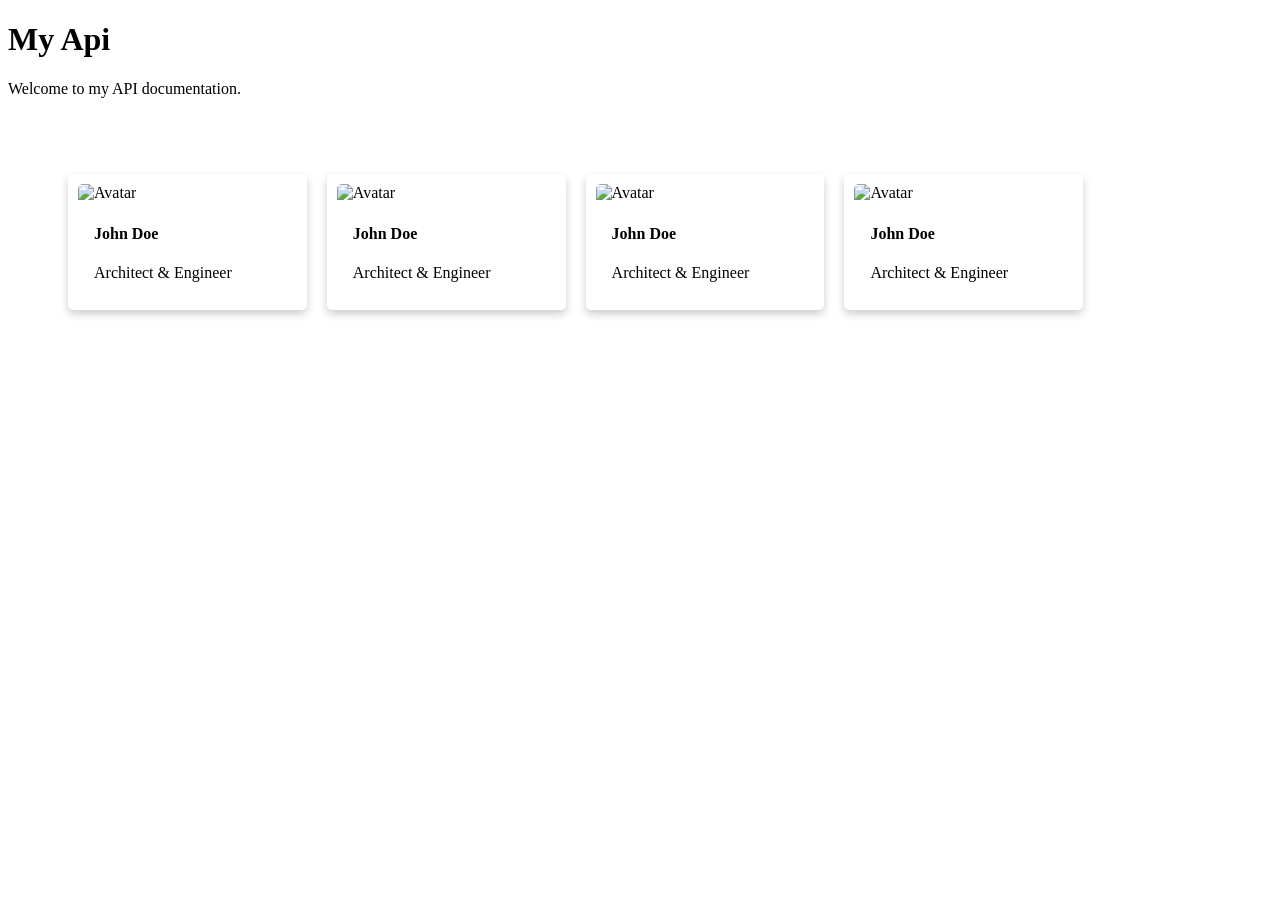
==== rickandmorty/index.html @ d054d3c2 "Mover el proyecto a su carpeta rickandmorty/" ====
<!doctype html>
<html lang="en">
  <head>
    <meta charset="UTF-8" />
    <meta name="viewport" content="width=device-width, initial-scale=1.0" />
    <title>My Api</title>
    <link rel="stylesheet" href="css/style.css" />
    <script src="js/script.js" defer></script>
  </head>
  <body>
    <main>
      <h1>My Api</h1>
      <p>Welcome to my API documentation.</p>

      <div id="content">
        <div class="card">
          <img
            src="https://www.w3schools.com/howto/img_avatar.png"
            alt="Avatar"
          />
          <div class="container">
            <h4><b>John Doe</b></h4>
            <p>Architect & Engineer</p>
          </div>
        </div>

        <div class="card">
          <img
            src="https://www.w3schools.com/howto/img_avatar.png"
            alt="Avatar"
          />
          <div class="container">
            <h4><b>John Doe</b></h4>
            <p>Architect & Engineer</p>
          </div>
        </div>

        <div class="card">
          <img
            src="https://www.w3schools.com/howto/img_avatar.png"
            alt="Avatar"
          />
          <div class="container">
            <h4><b>John Doe</b></h4>
            <p>Architect & Engineer</p>
          </div>
        </div>

        <div class="card">
          <img
            src="https://www.w3schools.com/howto/img_avatar.png"
            alt="Avatar"
          />
          <div class="container">
            <h4><b>John Doe</b></h4>
            <p>Architect & Engineer</p>
          </div>
        </div>
      </div>
    </main>
  </body>
</html>
---- rickandmorty/css/style.css ----
#content {
  display: flex;
  flex-wrap: wrap;
  flex-direction: row;
  justify-content: left;
  align-items: left;
  gap: 20px; /* Add some space between cards */
  padding: 60px; /* Add padding around the content */
}




.card {
  /* Add shadows to create the "card" effect */
  box-shadow: 0 4px 8px 0 rgba(0, 0, 0, 0.2);
  transition: 0.3s;
  border-radius: 5px; /* 5px rounded corners */
  border-color: #001;  
  width: calc(20% - 10px); 
  padding: 10px; /* Add some padding inside the card */
}

/* On mouse-over, add a deeper shadow */
.card:hover {
  box-shadow: 0 8px 16px 0 rgba(0, 0, 0, 0.2);
}

.card img {
  border-radius: 5px 5px 0 0; /* Rounded corners for the top of the image */
  width: 100%; /* Make the image take up the full width of the card */
}

/* Add some padding inside the card container */
.container {
  padding: 2px 16px;
}
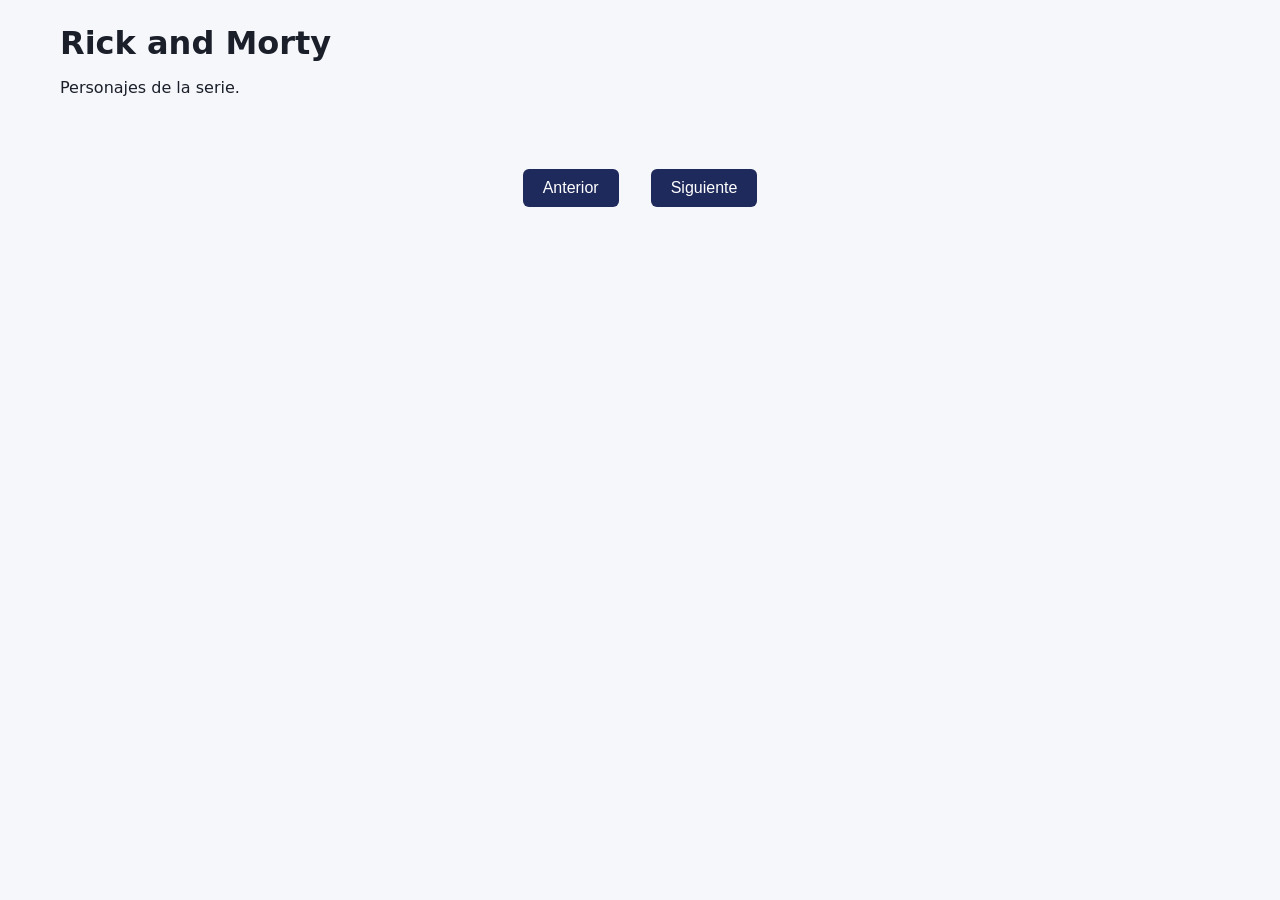
==== commit 40162b0e: "refactor(html): usar estructura semántica y agregar controles de paginación Se envuelve el título en" ====
--- a/rickandmorty/index.html
+++ b/rickandmorty/index.html
@@ -8,55 +8,19 @@
     <script src="js/script.js" defer></script>
   </head>
   <body>
+    <header>
+      <h1>Rick and Morty</h1>
+      <p>Personajes de la serie.</p>
+    </header>
+
     <main>
-      <h1>My Api</h1>
-      <p>Welcome to my API documentation.</p>
+      <div id="content" aria-label="Lista de personajes"></div>
 
-      <div id="content">
-        <div class="card">
-          <img
-            src="https://www.w3schools.com/howto/img_avatar.png"
-            alt="Avatar"
-          />
-          <div class="container">
-            <h4><b>John Doe</b></h4>
-            <p>Architect & Engineer</p>
-          </div>
-        </div>
-
-        <div class="card">
-          <img
-            src="https://www.w3schools.com/howto/img_avatar.png"
-            alt="Avatar"
-          />
-          <div class="container">
-            <h4><b>John Doe</b></h4>
-            <p>Architect & Engineer</p>
-          </div>
-        </div>
-
-        <div class="card">
-          <img
-            src="https://www.w3schools.com/howto/img_avatar.png"
-            alt="Avatar"
-          />
-          <div class="container">
-            <h4><b>John Doe</b></h4>
-            <p>Architect & Engineer</p>
-          </div>
-        </div>
-
-        <div class="card">
-          <img
-            src="https://www.w3schools.com/howto/img_avatar.png"
-            alt="Avatar"
-          />
-          <div class="container">
-            <h4><b>John Doe</b></h4>
-            <p>Architect & Engineer</p>
-          </div>
-        </div>
-      </div>
+      <nav class="pagination" aria-label="Paginación">
+        <button id="prev" type="button">Anterior</button>
+        <span id="page-number"></span>
+        <button id="next" type="button">Siguiente</button>
+      </nav>
     </main>
   </body>
 </html>
--- a/rickandmorty/css/style.css
+++ b/rickandmorty/css/style.css
@@ -1,39 +1,92 @@
-#content {
-  display: flex;
-  flex-wrap: wrap;
-  flex-direction: row;
-  justify-content: left;
-  align-items: left;
-  gap: 20px; /* Add some space between cards */
-  padding: 60px; /* Add padding around the content */
+* {
+  box-sizing: border-box;
 }
 
+body {
+  margin: 0;
+  font-family: system-ui, Arial, sans-serif;
+  color: #1b1f2a;
+  background: #f6f7fb;
+}
 
+header {
+  padding: 1.5rem 3.75rem 0;
+}
 
+header h1 {
+  margin: 0 0 0.25rem;
+}
+
+#content {
+  display: grid;
+  grid-template-columns: repeat(auto-fill, minmax(12.5rem, 1fr));
+  gap: 1.25rem;
+  padding: 1.5rem 3.75rem;
+}
 
 .card {
-  /* Add shadows to create the "card" effect */
-  box-shadow: 0 4px 8px 0 rgba(0, 0, 0, 0.2);
+  background: #fff;
+  box-shadow: 0 0.25rem 0.5rem 0 rgba(0, 0, 0, 0.2);
   transition: 0.3s;
-  border-radius: 5px; /* 5px rounded corners */
-  border-color: #001;  
-  width: calc(20% - 10px); 
-  padding: 10px; /* Add some padding inside the card */
+  border-radius: 0.5rem;
+  overflow: hidden;
 }
 
 /* On mouse-over, add a deeper shadow */
 .card:hover {
-  box-shadow: 0 8px 16px 0 rgba(0, 0, 0, 0.2);
+  box-shadow: 0 0.5rem 1rem 0 rgba(0, 0, 0, 0.25);
 }
 
 .card img {
-  border-radius: 5px 5px 0 0; /* Rounded corners for the top of the image */
-  width: 100%; /* Make the image take up the full width of the card */
+  display: block;
+  width: 100%;
+  aspect-ratio: 1;
+  object-fit: cover;
 }
 
 /* Add some padding inside the card container */
 .container {
-  padding: 2px 16px;
+  padding: 0.625rem 1rem 0.875rem;
 }
 
+.container h2,
+.container p {
+  margin: 1rem 0;
+}
 
+.pagination {
+  display: flex;
+  justify-content: center;
+  align-items: center;
+  gap: 1rem;
+  padding: 0.5rem 3.75rem 2.5rem;
+}
+
+.pagination button {
+  padding: 0.625rem 1.25rem;
+  font-size: 1rem;
+  border: 0;
+  border-radius: 0.375rem;
+  background: #1f2a5c;
+  color: #fff;
+  cursor: pointer;
+}
+
+.pagination button:disabled {
+  background: #b9bfd3;
+  cursor: not-allowed;
+}
+
+/**
+  Manejo de responsive
+*/
+@media (max-width: 37.5rem) {
+  header {
+    padding: 1rem 1rem 0;
+  }
+
+  #content {
+    padding: 1rem;
+    gap: 0.75rem;
+  }
+}
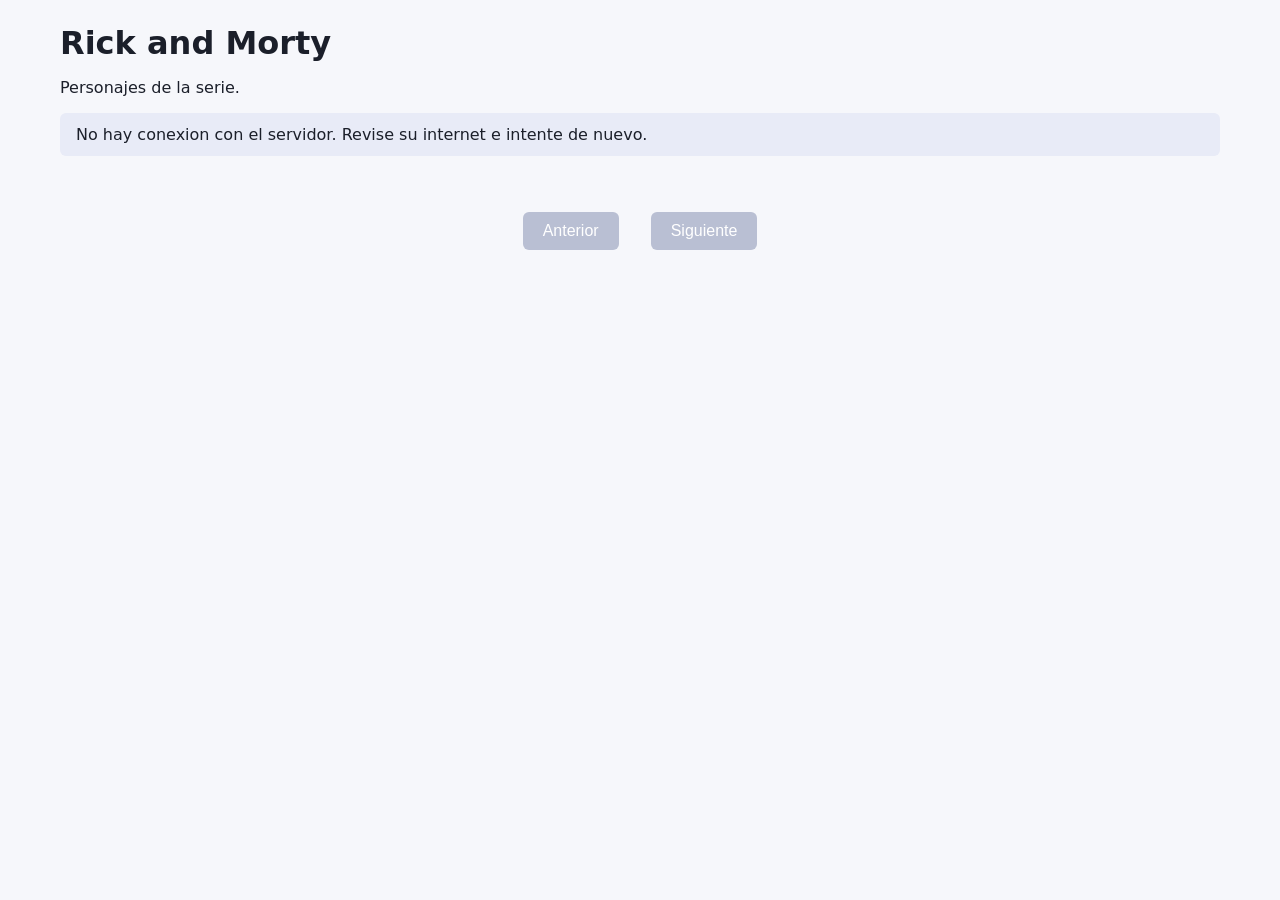
==== commit b64b5999: "feat(estados): mostrar cargando y mensajes de error, y enlazar cada tarjeta a su ficha Agrega spinne" ====
--- a/rickandmorty/index.html
+++ b/rickandmorty/index.html
@@ -14,6 +14,9 @@
     </header>
 
     <main>
+      <p id="message" role="status"></p>
+      <div id="spinner" class="spinner" hidden></div>
+
       <div id="content" aria-label="Lista de personajes"></div>
 
       <nav class="pagination" aria-label="Paginación">
--- a/rickandmorty/css/style.css
+++ b/rickandmorty/css/style.css
@@ -30,6 +30,7 @@
   transition: 0.3s;
   border-radius: 0.5rem;
   overflow: hidden;
+  height: 100%;
 }
 
 /* On mouse-over, add a deeper shadow */
@@ -52,6 +53,42 @@
 .container h2,
 .container p {
   margin: 1rem 0;
+}
+
+#message {
+  margin: 1rem 3.75rem 0;
+  padding: 0.75rem 1rem;
+  border-radius: 0.375rem;
+  background: #e8ebf7;
+}
+
+#message:empty {
+  display: none;
+}
+
+#message:error {
+  background: #fde4e4;
+  color: #7a1313;
+}
+
+.spinner {
+  width: 2.5rem;
+  height: 2.5rem;
+  margin: 1.5rem auto;
+  border: 0.25rem solid #d5d9ea;
+  border-top-color: #1f2a5c;
+  border-radius: 50%;
+  animation: spin 0.8s linear infinite;
+}
+
+.spinner[hidden] {
+  display: none;
+}
+
+@keyframes spin {
+  to {
+    transform: rotate(360deg);
+  }
 }
 
 .pagination {
@@ -77,6 +114,17 @@
   cursor: not-allowed;
 }
 
+.card-link {
+  text-decoration: none;
+  color: inherit;
+  border-radius: 0.5rem;
+}
+
+.card-link:focus-visible {
+  outline: 0.1875rem solid #1f2a5c;
+  outline-offset: 0.1875rem;
+}
+
 /**
   Manejo de responsive
 */
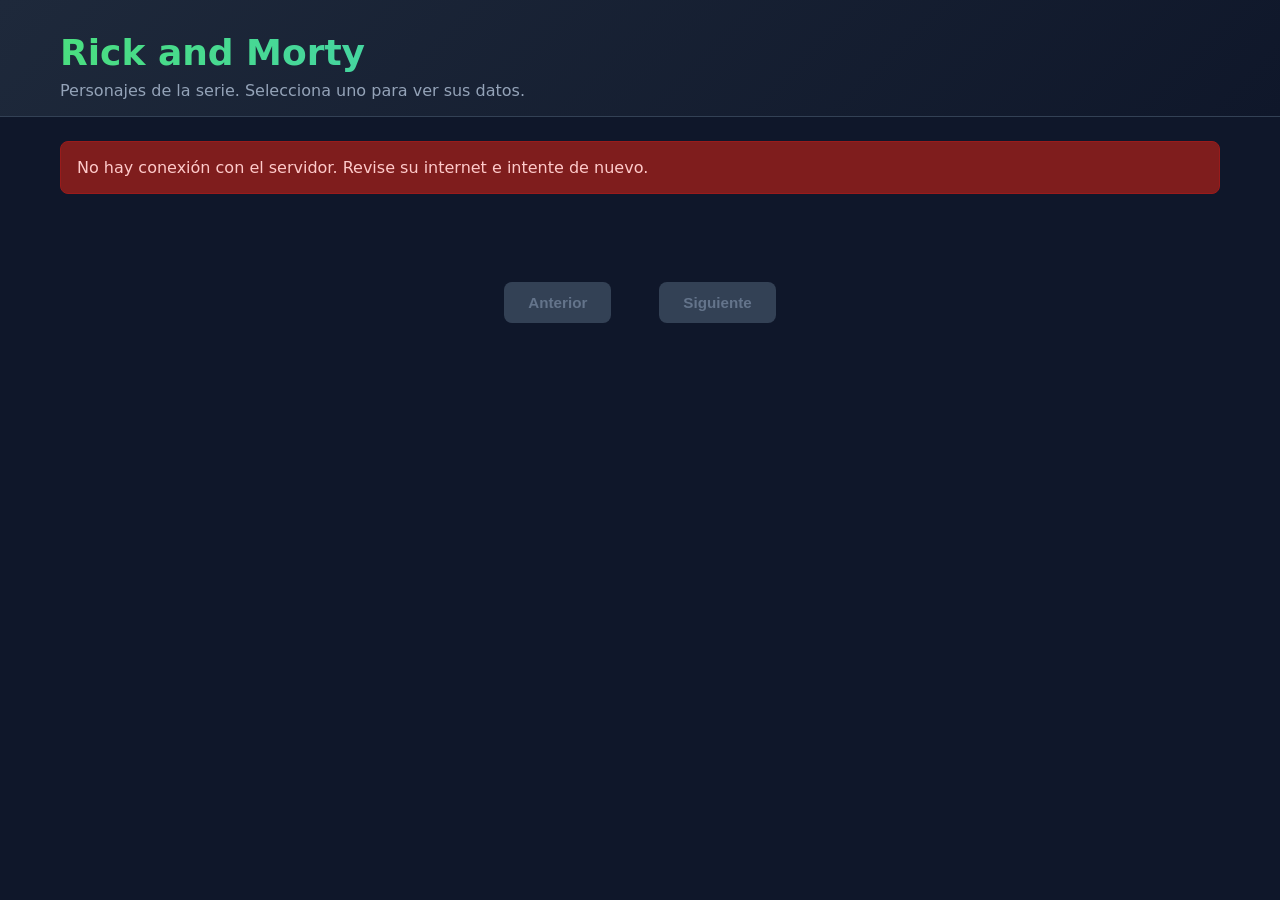
==== commit 28c6da0d: "Parcial 2" ====
--- a/rickandmorty/index.html
+++ b/rickandmorty/index.html
@@ -1,22 +1,21 @@
 <!doctype html>
-<html lang="en">
+<html lang="es">
   <head>
     <meta charset="UTF-8" />
     <meta name="viewport" content="width=device-width, initial-scale=1.0" />
-    <title>My Api</title>
+    <title>Rick and Morty | Personajes</title>
     <link rel="stylesheet" href="css/style.css" />
     <script src="js/script.js" defer></script>
   </head>
   <body>
     <header>
       <h1>Rick and Morty</h1>
-      <p>Personajes de la serie.</p>
+      <p>Personajes de la serie. Selecciona uno para ver sus datos.</p>
     </header>
 
     <main>
-      <p id="message" role="status"></p>
-      <div id="spinner" class="spinner" hidden></div>
-
+      <p id="message" role="status" aria-live="polite"></p>
+      <div id="spinner" class="spinner" hidden aria-label="Cargando"></div>
       <div id="content" aria-label="Lista de personajes"></div>
 
       <nav class="pagination" aria-label="Paginación">
--- a/rickandmorty/css/style.css
+++ b/rickandmorty/css/style.css
@@ -1,41 +1,65 @@
+/* style.css - Rick and Morty App Completo y Mejorado */
 * {
   box-sizing: border-box;
 }
 
 body {
   margin: 0;
-  font-family: system-ui, Arial, sans-serif;
-  color: #1b1f2a;
-  background: #f6f7fb;
+  font-family: system-ui, -apple-system, BlinkMacSystemFont, "Segoe UI", Roboto, sans-serif;
+  color: #2b2d42;
+  background: #0f172a; /* Fondo oscuro moderno tipo portal */
+  min-height: 100vh;
 }
 
 header {
-  padding: 1.5rem 3.75rem 0;
+  padding: 2rem 3.75rem 1rem;
+  background: linear-gradient(135deg, #1e293b 0%, #0f172a 100%);
+  border-bottom: 1px solid #334155;
+  color: #f8fafc;
 }
 
 header h1 {
-  margin: 0 0 0.25rem;
+  margin: 0 0 0.5rem;
+  font-size: 2.25rem;
+  font-weight: 800;
+  background: linear-gradient(90deg, #4ade80, #38bdf8);
+  -webkit-background-clip: text;
+  -webkit-text-fill-color: transparent;
+}
+
+header p {
+  color: #94a3b8;
+  margin: 0;
+}
+
+main {
+  width: 100%;
+  max-width: 1400px;
+  margin: 0 auto;
 }
 
 #content {
   display: grid;
-  grid-template-columns: repeat(auto-fill, minmax(12.5rem, 1fr));
-  gap: 1.25rem;
-  padding: 1.5rem 3.75rem;
+  grid-template-columns: repeat(auto-fill, minmax(16rem, 1fr));
+  gap: 1.5rem;
+  padding: 2rem 3.75rem;
 }
 
 .card {
-  background: #fff;
-  box-shadow: 0 0.25rem 0.5rem 0 rgba(0, 0, 0, 0.2);
-  transition: 0.3s;
-  border-radius: 0.5rem;
+  background: #1e293b;
+  border: 1px solid #334155;
+  box-shadow: 0 4px 6px -1px rgba(0, 0, 0, 0.2);
+  transition: transform 0.2s ease, box-shadow 0.2s ease, border-color 0.2s ease;
+  border-radius: 1rem;
   overflow: hidden;
   height: 100%;
-}
-
-/* On mouse-over, add a deeper shadow */
+  color: #f8fafc;
+}
+
 .card:hover {
-  box-shadow: 0 0.5rem 1rem 0 rgba(0, 0, 0, 0.25);
+  transform: translateY(-4px);
+  box-shadow: 0 10px 15px -3px rgba(74, 222, 128, 0.15);
+  border-color: #4ade80;
 }
 
 .card img {
@@ -45,38 +69,47 @@
   object-fit: cover;
 }
 
-/* Add some padding inside the card container */
 .container {
-  padding: 0.625rem 1rem 0.875rem;
-}
-
-.container h2,
+  padding: 1rem 1.25rem 1.25rem;
+}
+
+.container h2 {
+  margin: 0 0 0.5rem;
+  font-size: 1.25rem;
+  color: #f8fafc;
+}
+
 .container p {
-  margin: 1rem 0;
+  margin: 0.25rem 0;
+  color: #94a3b8;
+  font-size: 0.95rem;
 }
 
 #message {
-  margin: 1rem 3.75rem 0;
-  padding: 0.75rem 1rem;
-  border-radius: 0.375rem;
-  background: #e8ebf7;
+  margin: 1.5rem 3.75rem 0;
+  padding: 1rem;
+  border-radius: 0.5rem;
+  background: #1e293b;
+  color: #e2e8f0;
+  border: 1px solid #334155;
 }
 
 #message:empty {
   display: none;
 }
 
-#message:error {
-  background: #fde4e4;
-  color: #7a1313;
+#message.error {
+  background: #7f1d1d;
+  border-color: #991b1b;
+  color: #fecaca;
 }
 
 .spinner {
-  width: 2.5rem;
-  height: 2.5rem;
-  margin: 1.5rem auto;
-  border: 0.25rem solid #d5d9ea;
-  border-top-color: #1f2a5c;
+  width: 3rem;
+  height: 3rem;
+  margin: 3rem auto;
+  border: 0.3rem solid #334155;
+  border-top-color: #4ade80;
   border-radius: 50%;
   animation: spin 0.8s linear infinite;
 }
@@ -95,46 +128,149 @@
   display: flex;
   justify-content: center;
   align-items: center;
-  gap: 1rem;
-  padding: 0.5rem 3.75rem 2.5rem;
-}
-
-.pagination button {
-  padding: 0.625rem 1.25rem;
-  font-size: 1rem;
+  gap: 1.5rem;
+  padding: 1.5rem 3.75rem 3rem;
+  color: #f8fafc;
+}
+
+.pagination button,
+.back-link {
+  padding: 0.75rem 1.5rem;
+  font-size: 0.95rem;
+  font-weight: 600;
   border: 0;
-  border-radius: 0.375rem;
-  background: #1f2a5c;
-  color: #fff;
+  border-radius: 0.5rem;
+  background: #4ade80;
+  color: #0f172a;
   cursor: pointer;
+  text-decoration: none;
+  display: inline-flex;
+  align-items: center;
+  gap: 0.5rem;
+  transition: background 0.2s ease, transform 0.1s ease;
+}
+
+.pagination button:hover:not(:disabled),
+.back-link:hover {
+  background: #22c55e;
+  transform: translateY(-1px);
 }
 
 .pagination button:disabled {
-  background: #b9bfd3;
+  background: #334155;
+  color: #64748b;
   cursor: not-allowed;
 }
 
 .card-link {
   text-decoration: none;
   color: inherit;
-  border-radius: 0.5rem;
-}
-
-.card-link:focus-visible {
-  outline: 0.1875rem solid #1f2a5c;
-  outline-offset: 0.1875rem;
-}
-
-/**
-  Manejo de responsive
-*/
-@media (max-width: 37.5rem) {
-  header {
-    padding: 1rem 1rem 0;
-  }
-
-  #content {
-    padding: 1rem;
-    gap: 0.75rem;
-  }
-}
+  border-radius: 1rem;
+}
+
+.card-link:focus-visible,
+.back-link:focus-visible,
+button:focus-visible {
+  outline: 2px solid #4ade80;
+  outline-offset: 2px;
+}
+
+/* Página de detalle del personaje */
+.detail-main {
+  padding: 2rem 3.75rem 3rem;
+}
+
+.back-link {
+  margin-bottom: 1.5rem;
+  background: #334155;
+  color: #f8fafc;
+}
+
+.back-link:hover {
+  background: #475569;
+}
+
+.character-detail {
+  display: grid;
+  grid-template-columns: minmax(260px, 340px) 1fr;
+  gap: 2.5rem;
+  align-items: start;
+  background: #1e293b;
+  border: 1px solid #334155;
+  padding: 2rem;
+  border-radius: 1rem;
+  box-shadow: 0 10px 25px -5px rgba(0, 0, 0, 0.3);
+  color: #f8fafc;
+}
+
+.character-image {
+  display: block;
+  width: 100%;
+  height: auto;
+  border-radius: 0.75rem;
+  box-shadow: 0 4px 6px -1px rgba(0, 0, 0, 0.2);
+}
+
+.character-info h2 {
+  margin-top: 0;
+  font-size: 2rem;
+  color: #f8fafc;
+  overflow-wrap: break-word;
+}
+
+.character-info p {
+  margin: 0.75rem 0;
+  line-height: 1.6;
+  color: #94a3b8;
+  font-size: 1.05rem;
+}
+
+.character-info strong {
+  color: #e2e8f0;
+}
+
+.episodes {
+  margin-top: 2rem;
+  border-top: 1px solid #334155;
+  padding-top: 1.5rem;
+}
+
+.episodes h3 {
+  margin-bottom: 0.75rem;
+  color: #f8fafc;
+  font-size: 1.25rem;
+}
+
+.episodes ul {
+  padding-left: 1.25rem;
+  line-height: 1.7;
+  color: #94a3b8;
+  max-height: 220px;
+  overflow-y: auto;
+}
+
+.episodes li {
+  overflow-wrap: break-word;
+}
+
+/* Diseño responsivo para pantallas pequeñas */
+@media (max-width: 48rem) {
+  header,
+  .detail-main,
+  #content,
+  .pagination {
+    padding-left: 1.25rem;
+    padding-right: 1.25rem;
+  }
+
+  .character-detail {
+    grid-template-columns: 1fr;
+    gap: 1.5rem;
+    padding: 1.25rem;
+  }
+
+  .character-image {
+    max-width: 260px;
+    margin: 0 auto;
+  }
+}
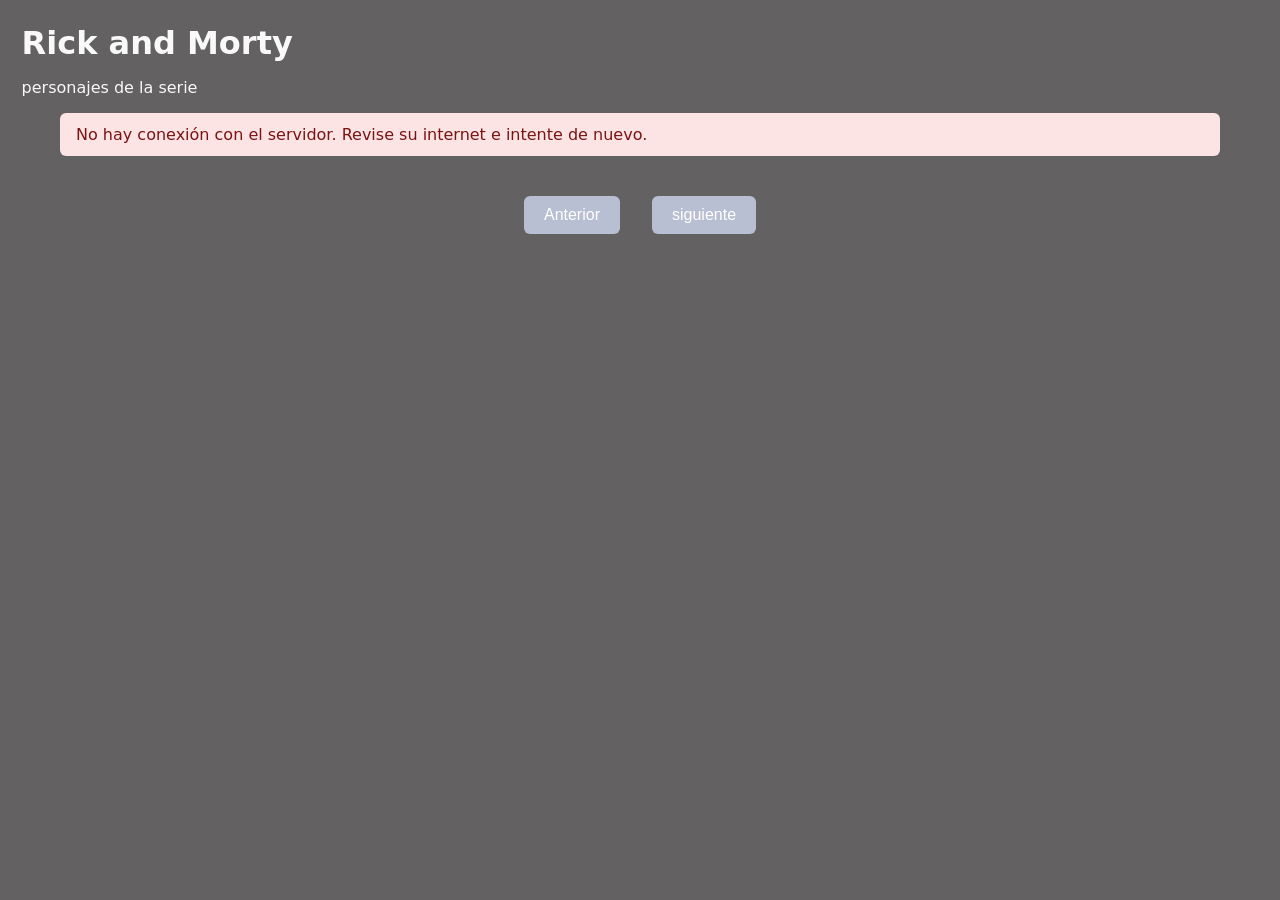
==== commit a3a9c3ca: "parcial 13/10/26; tarjetas de rick y morty" ====
--- a/rickandmorty/index.html
+++ b/rickandmorty/index.html
@@ -1,28 +1,32 @@
 <!doctype html>
-<html lang="es">
-  <head>
+<html lang="en">
+
+<head>
     <meta charset="UTF-8" />
     <meta name="viewport" content="width=device-width, initial-scale=1.0" />
-    <title>Rick and Morty | Personajes</title>
+    <title>My Api</title>
     <link rel="stylesheet" href="css/style.css" />
     <script src="js/script.js" defer></script>
-  </head>
-  <body>
+</head>
+
+<body>
     <header>
-      <h1>Rick and Morty</h1>
-      <p>Personajes de la serie. Selecciona uno para ver sus datos.</p>
+        <h1>Rick and Morty</h1>
+        <p>personajes de la serie</p>
     </header>
+    <main>
 
-    <main>
-      <p id="message" role="status" aria-live="polite"></p>
-      <div id="spinner" class="spinner" hidden aria-label="Cargando"></div>
-      <div id="content" aria-label="Lista de personajes"></div>
+        <p id="message" role="status"></p>
+        <div id="spinner" class="spinner" hidden></div>
 
-      <nav class="pagination" aria-label="Paginación">
-        <button id="prev" type="button">Anterior</button>
-        <span id="page-number"></span>
-        <button id="next" type="button">Siguiente</button>
-      </nav>
+
+        <div id="content" aria-label="lista de personajes"></div>
+        <nav class="pagination" aria-label="paginación">
+            <button id="prev" type="button">Anterior</button>
+            <span id="page-number"></span>
+            <button id="next" type="button">siguiente</button>
+        </nav>
     </main>
-  </body>
-</html>
+</body>
+
+</html>
--- a/rickandmorty/css/style.css
+++ b/rickandmorty/css/style.css
@@ -1,276 +1,150 @@
-/* style.css - Rick and Morty App Completo y Mejorado */
 * {
-  box-sizing: border-box;
+    box-sizing: border-box;
+
 }
 
 body {
-  margin: 0;
-  font-family: system-ui, -apple-system, BlinkMacSystemFont, "Segoe UI", Roboto, sans-serif;
-  color: #2b2d42;
-  background: #0f172a; /* Fondo oscuro moderno tipo portal */
-  min-height: 100vh;
+    margin: 0;
+    font-family: system-ui, Arial, sans-serif;
+    color: #f9f9f9;
+    background: #636161;
+
 }
 
+/*arriba,abajo y al lado(padding: 1.5rem 3.75rem 0 ;)*/
 header {
-  padding: 2rem 3.75rem 1rem;
-  background: linear-gradient(135deg, #1e293b 0%, #0f172a 100%);
-  border-bottom: 1px solid #334155;
-  color: #f8fafc;
+    padding: 1.5rem 1.35rem 0;
 }
 
 header h1 {
-  margin: 0 0 0.5rem;
-  font-size: 2.25rem;
-  font-weight: 800;
-  background: linear-gradient(90deg, #4ade80, #38bdf8);
-  -webkit-background-clip: text;
-  -webkit-text-fill-color: transparent;
-}
-
-header p {
-  color: #94a3b8;
-  margin: 0;
-}
-
-main {
-  width: 100%;
-  max-width: 1400px;
-  margin: 0 auto;
+    margin: 0 0 0rem;
 }
 
 #content {
-  display: grid;
-  grid-template-columns: repeat(auto-fill, minmax(16rem, 1fr));
-  gap: 1.5rem;
-  padding: 2rem 3.75rem;
+    display: grid;
+    grid-template-columns: repeat(auto-fill, minmax(12.5rem, 1fr));
+    gap: 1.25rem;
+    padding: 1.5rem 3.75rem;
 }
 
+/*.card .align-text{
+    margin-left: 1rem;}*/
+
+
 .card {
-  background: #1e293b;
-  border: 1px solid #334155;
-  box-shadow: 0 4px 6px -1px rgba(0, 0, 0, 0.2);
-  transition: transform 0.2s ease, box-shadow 0.2s ease, border-color 0.2s ease;
-  border-radius: 1rem;
-  overflow: hidden;
-  height: 100%;
-  color: #f8fafc;
+    background: #1109e18b;
+    box-shadow: 0 0.25rem 0.5rem 0 rgba(0, 0, 0, 0.2);
+    transition: 0.3s;
+    border-radius: 0.5rem;
+    overflow: hidden;
+    height: 100%;
 }
 
+/* On mouse-over, add a deeper shadow */
 .card:hover {
-  transform: translateY(-4px);
-  box-shadow: 0 10px 15px -3px rgba(74, 222, 128, 0.15);
-  border-color: #4ade80;
+    box-shadow: 0 0.5rem 1rem 0 rgba(0, 0, 0, 0.25);
 }
 
 .card img {
-  display: block;
-  width: 100%;
-  aspect-ratio: 1;
-  object-fit: cover;
+    display: block;
+    width: 100%;
+    aspect-ratio: 1;
+    object-fit: cover;
 }
 
+/* Add some padding inside the card container */
 .container {
-  padding: 1rem 1.25rem 1.25rem;
+    padding: 0.625rem 1rem 0.875rem;
 }
 
-.container h2 {
-  margin: 0 0 0.5rem;
-  font-size: 1.25rem;
-  color: #f8fafc;
-}
 
+.container h2,
 .container p {
-  margin: 0.25rem 0;
-  color: #94a3b8;
-  font-size: 0.95rem;
+    margin: 1rem 0;
 }
 
 #message {
-  margin: 1.5rem 3.75rem 0;
-  padding: 1rem;
-  border-radius: 0.5rem;
-  background: #1e293b;
-  color: #e2e8f0;
-  border: 1px solid #334155;
+    margin: 1rem 3.75rem 0;
+    padding: 0.75rem 1rem;
+    border-radius: 0.375rem;
+    background: #fefeffa4;
+
 }
 
 #message:empty {
-  display: none;
+    display: none;
 }
 
 #message.error {
-  background: #7f1d1d;
-  border-color: #991b1b;
-  color: #fecaca;
+    background: #fde4e4;
+    color: #7a1313;
 }
 
 .spinner {
-  width: 3rem;
-  height: 3rem;
-  margin: 3rem auto;
-  border: 0.3rem solid #334155;
-  border-top-color: #4ade80;
-  border-radius: 50%;
-  animation: spin 0.8s linear infinite;
+    width: 2.5rem;
+    height: 2.5rem;
+    margin: 1.5rem auto;
+    border: 0.25rem solid #d5d9ea;
+    border-top-color: #1f2a5c;
+    border-radius: 50%;
+    animation: spin 0.8s linear infinite;
 }
 
 .spinner[hidden] {
-  display: none;
+    display: none
 }
 
 @keyframes spin {
-  to {
-    transform: rotate(360deg);
-  }
+    to {
+        transform: rotate(360deg);
+    }
+
 }
 
+
 .pagination {
-  display: flex;
-  justify-content: center;
-  align-items: center;
-  gap: 1.5rem;
-  padding: 1.5rem 3.75rem 3rem;
-  color: #f8fafc;
+    display: flex;
+    justify-content: center;
+    align-items: center;
+    gap: 1rem;
+    padding: 0.5rem 3.75rem 2.5rem;
 }
 
-.pagination button,
-.back-link {
-  padding: 0.75rem 1.5rem;
-  font-size: 0.95rem;
-  font-weight: 600;
-  border: 0;
-  border-radius: 0.5rem;
-  background: #4ade80;
-  color: #0f172a;
-  cursor: pointer;
-  text-decoration: none;
-  display: inline-flex;
-  align-items: center;
-  gap: 0.5rem;
-  transition: background 0.2s ease, transform 0.1s ease;
-}
+.pagination button {
+    padding: 0.625rem 1.25rem;
+    font-size: 1rem;
+    border: 0;
+    border-radius: 0.375rem;
+    background: #445cc6;
+    color: #fff;
+    cursor: pointer;
 
-.pagination button:hover:not(:disabled),
-.back-link:hover {
-  background: #22c55e;
-  transform: translateY(-1px);
 }
 
 .pagination button:disabled {
-  background: #334155;
-  color: #64748b;
-  cursor: not-allowed;
+    background: #b9bfd3;
+    cursor: not-allowed;
 }
 
 .card-link {
-  text-decoration: none;
-  color: inherit;
-  border-radius: 1rem;
+    text-decoration: none;
+    color: inherit;
+    border-radius: 0.5rem;
 }
 
-.card-link:focus-visible,
-.back-link:focus-visible,
-button:focus-visible {
-  outline: 2px solid #4ade80;
-  outline-offset: 2px;
+.card-link:focus-visible {
+    outline: 0.1875rem solid #367323b4;
+    outline-offset: 0.1875rem;
 }
 
-/* Página de detalle del personaje */
-.detail-main {
-  padding: 2rem 3.75rem 3rem;
+/* Manejo de responsive*/
+@media (max-width: 37.5rem) {
+    header {
+        padding: 1rem 1rem 0;
+    }
 }
 
-.back-link {
-  margin-bottom: 1.5rem;
-  background: #334155;
-  color: #f8fafc;
-}
-
-.back-link:hover {
-  background: #475569;
-}
-
-.character-detail {
-  display: grid;
-  grid-template-columns: minmax(260px, 340px) 1fr;
-  gap: 2.5rem;
-  align-items: start;
-  background: #1e293b;
-  border: 1px solid #334155;
-  padding: 2rem;
-  border-radius: 1rem;
-  box-shadow: 0 10px 25px -5px rgba(0, 0, 0, 0.3);
-  color: #f8fafc;
-}
-
-.character-image {
-  display: block;
-  width: 100%;
-  height: auto;
-  border-radius: 0.75rem;
-  box-shadow: 0 4px 6px -1px rgba(0, 0, 0, 0.2);
-}
-
-.character-info h2 {
-  margin-top: 0;
-  font-size: 2rem;
-  color: #f8fafc;
-  overflow-wrap: break-word;
-}
-
-.character-info p {
-  margin: 0.75rem 0;
-  line-height: 1.6;
-  color: #94a3b8;
-  font-size: 1.05rem;
-}
-
-.character-info strong {
-  color: #e2e8f0;
-}
-
-.episodes {
-  margin-top: 2rem;
-  border-top: 1px solid #334155;
-  padding-top: 1.5rem;
-}
-
-.episodes h3 {
-  margin-bottom: 0.75rem;
-  color: #f8fafc;
-  font-size: 1.25rem;
-}
-
-.episodes ul {
-  padding-left: 1.25rem;
-  line-height: 1.7;
-  color: #94a3b8;
-  max-height: 220px;
-  overflow-y: auto;
-}
-
-.episodes li {
-  overflow-wrap: break-word;
-}
-
-/* Diseño responsivo para pantallas pequeñas */
-@media (max-width: 48rem) {
-  header,
-  .detail-main,
-  #content,
-  .pagination {
-    padding-left: 1.25rem;
-    padding-right: 1.25rem;
-  }
-
-  .character-detail {
-    grid-template-columns: 1fr;
-    gap: 1.5rem;
-    padding: 1.25rem;
-  }
-
-  .character-image {
-    max-width: 260px;
-    margin: 0 auto;
-  }
+#content {
+    padding: 1rem;
+    gap: 0.75rem;
 }
